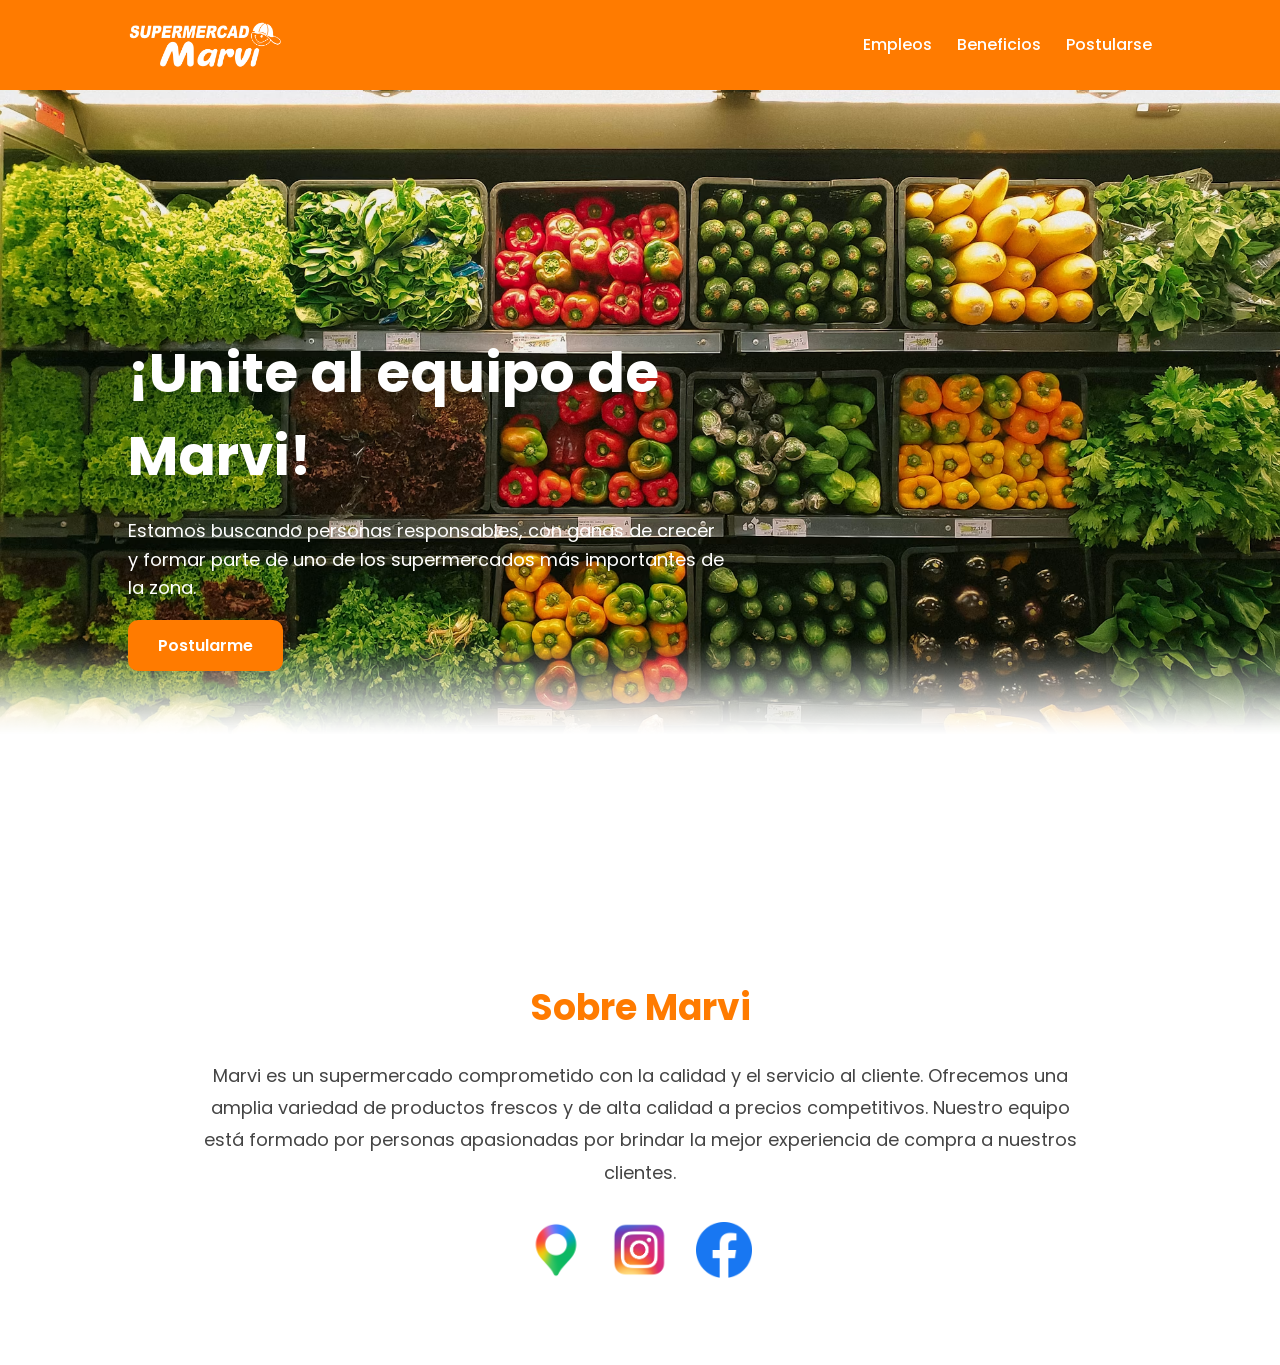
==== proyecto_marvi/HTML/index.html @ 86f33484 "Add files via upload" ====
<!-- HTML/index.html -->
<!DOCTYPE html>
<html lang="es">
<head>
    <meta charset="UTF-8">
    <meta name="viewport" content="width=device-width, initial-scale=1.0">
    <title>Supermercado Marvi</title>

    <!-- CSS -->
    <link rel="stylesheet" href="../CSS/index.css">

    <!-- Fuente -->
    <link href="https://fonts.googleapis.com/css2?family=Poppins:wght@300;400;500;600;700&display=swap" rel="stylesheet">
</head>
<body>

<header>

  <img id="logo" src="../imagenes/logo.png">

    <nav id="navbar">
         
        

        <a href="../HTML/empleos.html">Empleos</a>
        <a href="../HTML/beneficios.html">Beneficios</a>
        <a href="../HTML/postularse.html">Postularse</a>
    </nav>

</header>

<section class="hero">

    <div class="hero-text">

        <h2>¡Unite al equipo de Marvi!</h2>

        <p>
            Estamos buscando personas responsables, con ganas de crecer
            y formar parte de uno de los supermercados más importantes de la zona.
        </p>

        <a href="../HTML/postularse.html" class="btn">Postularme</a>

    </div>
    

</section>

<section class="about-us">
    <div class="about-us-content">
        <h2>Sobre Marvi</h2>
        <p>
            Marvi es un supermercado comprometido con la calidad y el servicio al cliente. 
            Ofrecemos una amplia variedad de productos frescos y de alta calidad a precios competitivos. 
            Nuestro equipo está formado por personas apasionadas por brindar la mejor experiencia de compra a nuestros clientes.
        </p>
        <p>
   
        </p>
<a class="social-icon-link" href="https://maps.app.goo.gl/GpaNL8HamS8X5RxE6" target="_blank" rel="noreferrer noopener" aria-label="Ver ubicación en Google Maps">
                <img src="../imagenes/Google icono.png" alt="Google Maps">
            </a>
                  <a class="social-icon-link" href="https://www.instagram.com/supermercado.marvi/" target="_blank" rel="noreferrer noopener" aria-label="Visitar Instagram de Supermercado Marvi">
                 <img src="../imagenes/icono ig.png" alt="Instagram">
              </a>
                  <a class="social-icon-link" href="https://www.facebook.com/Marvi.Supermercado/?locale=es_LA" target="_blank" rel="noreferrer noopener" aria-label="Visitar Facebook de Supermercado Marvi">
                      <img src="../imagenes/facebook icono.png" alt="Facebook">
                  </a>
    </div>
</section>


</body>
</html>
---- proyecto_marvi/CSS/index.css ----
/* CSS/index.css */

*{
    margin: 0;
    padding: 0;
    box-sizing: border-box;
}

body{
    font-family: 'Poppins', sans-serif;
    background: #f5f5f5;
    color: #222;
}

/* ================= HEADER ================= */

header{

    width: 100%;

    background: #ff7b00;

    color: white;

    display: flex;

    justify-content: space-between;

    align-items: center;

    padding: 20px 10%;

    position: sticky;

    top: 0;

    z-index: 1000;
}

#logo{
   height: 15%;
    width: 15%;
    justify-content: center;
}

nav {
    display: flex;
    align-items: center;
    justify-content: center;
}

nav a{

    color: white;

    text-decoration: none;

    margin-left: 25px;

    font-weight: 500;

    transition: 0.3s;
}

nav a:hover{

    color: #ffe600;
}

/* ================= HERO ================= */

.hero{

    height: 90vh;

    background:
   
    url('../imagenes/background.png') no-repeat;

    background-size: cover;

    background-position: center;

    display: flex;

    align-items: center;

    padding: 0 10%;

    color: white;
}

.hero-text{

    max-width: 600px;
}

.hero h2{

    font-size: 55px;

    margin-bottom: 20px;
}

.hero p{

    font-size: 18px;

    margin-bottom: 30px;

    line-height: 1.6;
}

.btn{

    background: #ff7b00;

    color: white;

    padding: 14px 30px;

    text-decoration: none;

    border-radius: 10px;

    font-weight: 600;

    transition: 0.3s;
}

.btn:hover{

    background: #ff9500;
}

/* ================= EMPLEOS ================= */

.empleos{

    padding: 80px 10%;

    text-align: center;
}

.empleos h2{

    font-size: 60px;

    margin-bottom: 50px;

    color: #ff7b00;
}

.cards{

    display: grid;

    grid-template-columns: repeat(auto-fit, minmax(250px,1fr));

    gap: 30px;
}

/* ================= CARDS ================= */

.card{

    background: white;

    padding: 35px;

    border-radius: 20px;

    box-shadow: 0px 5px 20px rgba(0,0,0,0.08);

    transition: 0.4s;

    cursor: pointer;

    overflow: hidden;

    text-align: center;

    height: 230px;
}

/* HOVER */

.card:hover{

    transform: translateY(-10px);
}

/* ================= TITULOS DE LAS CARDS ================= */

.card h3{

    color: #ff7b00;

    font-size: 38px;

    margin-bottom: 20px;

    min-height: 90px;

    display: flex;

    align-items: center;

    justify-content: center;

    text-align: center;
}

/* TEXTO PRINCIPAL */

.card p{

    font-size: 17px;

    line-height: 1.7;
}

/* ================= INFO OCULTA ================= */

.info-extra{

    opacity: 0;

    max-height: 0;

    overflow: hidden;

    transition: 0.4s ease;

    margin-top: 0;

    text-align: left;
}

/* ================= CARD ABIERTA ================= */

.card.active{

    height: auto;

    transform: scale(1.03);
}

.card.active .info-extra{

    opacity: 1;

    max-height: 500px;

    margin-top: 25px;
}

/* ================= BENEFICIOS ================= */

.beneficios{

    padding: 80px 10%;

    text-align: center;

    background: white;
}

.beneficios h2{

    font-size: 50px;

    margin-bottom: 50px;

    color: #ff7b00;
}

.beneficios-container{

    display: grid;

    grid-template-columns: repeat(auto-fit, minmax(220px,1fr));

    gap: 25px;
}

.beneficio{

    background: #f5f5f5;

    padding: 40px 20px;

    border-radius: 15px;

    transition: 0.3s;
}

.beneficio:hover{

    transform: translateY(-8px);
}

.beneficio span{

    font-size: 50px;
}

.beneficio h3{

    margin-top: 15px;

    font-size: 22px;
}

/* ================= FORMULARIO ================= */

.formulario{

    padding: 80px 10%;

    text-align: center;
}

.formulario h2{

    font-size: 50px;

    margin-bottom: 40px;

    color: #ff7b00;
}

form{

    max-width: 700px;

    margin: auto;

    display: flex;

    flex-direction: column;

    gap: 20px;
}

input,
select,
textarea{

    padding: 15px;

    border-radius: 10px;

    border: 1px solid #ccc;

    font-size: 16px;

    outline: none;
}

input:focus,
select:focus,
textarea:focus{

    border: 1px solid #ff7b00;
}

button{

    background: #ff7b00;

    color: white;

    border: none;

    padding: 15px;

    border-radius: 10px;

    font-size: 18px;

    cursor: pointer;

    transition: 0.3s;
}

button:hover{

    background: #ff9500;
}

/* ================= FOOTER ================= */

footer{

    background: #111;

    color: white;

    text-align: center;

    padding: 25px;

    margin-top: 50px;
}

/* ================= RESPONSIVE ================= */

@media(max-width: 768px){

    header{

        flex-direction: column;

        gap: 15px;
    }

    nav{

        display: flex;

        flex-wrap: wrap;

        justify-content: center;
        
    }

    .hero{

        justify-content: center;

        text-align: center;
    }

    .hero h2{

        font-size: 40px;
    }

    .empleos h2{

        font-size: 42px;
    }

    .card h3{

        font-size: 30px;
    }

    .card{

        height: auto;
    }

}

.about-us{

    padding: 80px 10%;
    background: white;
}

.about-us-content{

    max-width: 900px;
    margin: 0 auto;
    text-align: center;
}

.about-us h2{

    font-size: 36px;
    margin-bottom: 25px;
    color: #ff7b00;
}

.about-us a{

    color: #ff7b00;
    text-decoration: none;
    font-weight: 600;
}

.about-us a:hover{

    text-decoration: underline;
}

.social-icon-link{

    display: inline-flex;

    flex-direction: column;

    align-items: center;

    gap: 8px;

    margin: 15px 12px 0;

    text-decoration: none;
}

.social-icon-link img{

    width: 56px;

    height: 56px;

    object-fit: cover;

    border-radius: 14px;
}

.about-circles{

    display: grid;
    grid-template-columns: repeat(4, 1fr);
    gap: 30px;
    justify-items: center;
    margin-top: 45px;
}

.about-circle{

    width: 150px;
    height: 150px;
    border-radius: 50%;
    background: #ff7b00;
    box-shadow: 0 15px 30px rgba(0, 0, 0, 0.12);
}

.about-us p{

    font-size: 18px;
    line-height: 1.8;
    color: #444;
    margin-bottom: 18px;
}
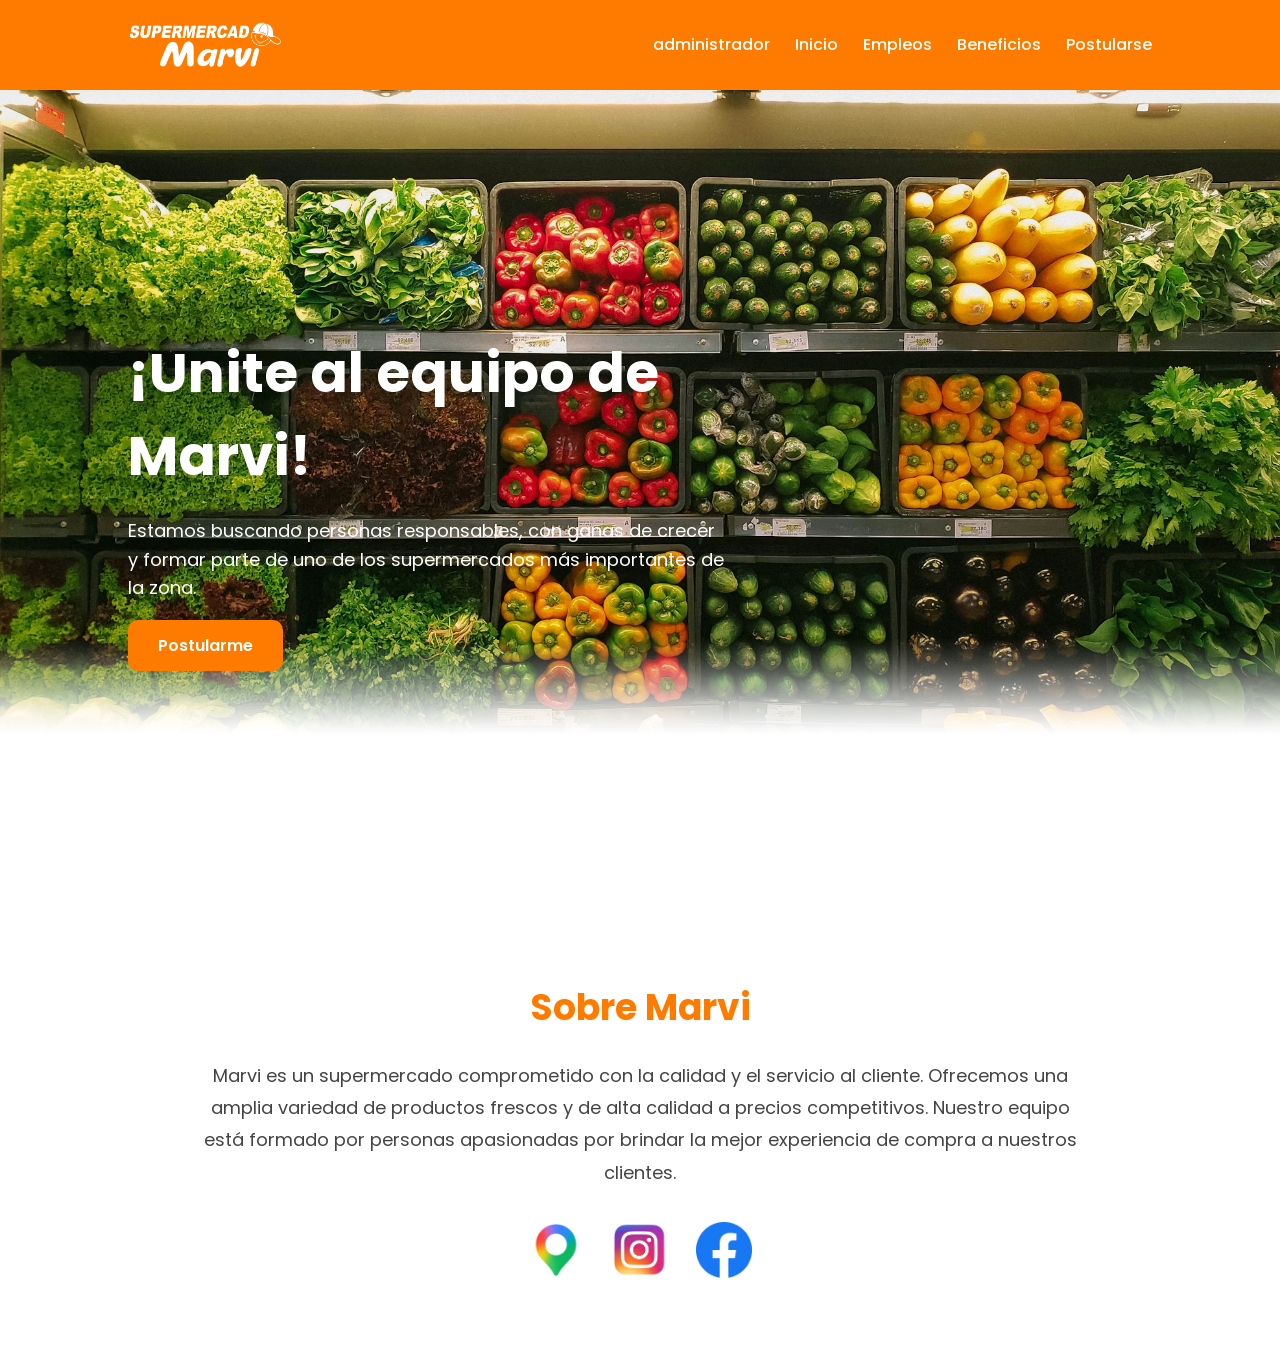
==== commit 0d142e01: "Add files via upload" ====
--- a/proyecto_marvi/HTML/index.html
+++ b/proyecto_marvi/HTML/index.html
@@ -18,15 +18,14 @@
 
   <img id="logo" src="../imagenes/logo.png">
 
-    <nav id="navbar">
-         
-        
-
-        <a href="../HTML/empleos.html">Empleos</a>
-        <a href="../HTML/beneficios.html">Beneficios</a>
-        <a href="../HTML/postularse.html">Postularse</a>
-    </nav>
-
+    <nav>
+        <a href="../HTML/adminstrador.html">administrador</a>
+		<a href="../HTML/index.html">Inicio</a>
+		<a href="../HTML/empleos.html">Empleos</a>
+		<a href="../HTML/beneficios.html">Beneficios</a>
+		<a href="../HTML/postularse.html">Postularse</a>
+	</nav>
+    
 </header>
 
 <section class="hero">
--- a/proyecto_marvi/CSS/index.css
+++ b/proyecto_marvi/CSS/index.css
@@ -389,6 +389,214 @@
     background: #ff9500;
 }
 
+/* ================= ADMINISTRADOR ================= */
+
+.login-page{
+
+    min-height: 100vh;
+
+    background: linear-gradient(135deg, #fff8f0 0%, #f5f5f5 100%);
+}
+
+.login-page header{
+
+    position: static;
+}
+
+.login-page header > a{
+
+    display: flex;
+}
+
+.login-section{
+
+    min-height: calc(100vh - 91px);
+
+    display: flex;
+
+    align-items: center;
+
+    justify-content: center;
+
+    padding: 60px 20px;
+}
+
+.login-card{
+
+    width: min(100%, 460px);
+
+    background: white;
+
+    padding: 45px;
+
+    border-radius: 20px;
+
+    box-shadow: 0px 8px 30px rgba(0,0,0,0.10);
+
+    text-align: center;
+}
+
+.login-eyebrow{
+
+    color: #ff7b00;
+
+    font-size: 13px;
+
+    font-weight: 700;
+
+    letter-spacing: 1px;
+
+    text-transform: uppercase;
+}
+
+.login-card h1{
+
+    margin: 10px 0 8px;
+
+    color: #222;
+
+    font-size: 36px;
+}
+
+.login-intro{
+
+    margin: 0 0 20px;
+
+    color: #666;
+
+    font-size: 18px;
+
+    line-height: 1.6;
+
+    text-align: left;
+}
+
+.login-form{
+
+    gap: 18px;
+
+    text-align: left;
+}
+
+.login-field{
+
+    display: flex;
+
+    flex-direction: column;
+
+    gap: 8px;
+}
+
+.login-field label{
+
+    color: #333;
+
+    font-size: 14px;
+
+    font-weight: 600;
+}
+
+.login-field input{
+
+    width: 100%;
+}
+
+.login-form button{
+
+    width: 100%;
+
+    margin-top: 5px;
+}
+
+.login-back-link{
+
+    display: inline-block;
+
+    margin-top: 25px;
+
+    color: #ff7b00;
+
+    font-size: 14px;
+
+    font-weight: 600;
+
+    text-decoration: none;
+}
+
+.login-back-link:hover{
+
+    color: #ff9500;
+}
+
+.administrador-intro{
+
+    margin: -20px auto 30px;
+
+    color: #555;
+}
+
+.tabla-contenedor{
+
+    max-width: 1100px;
+
+    margin: auto;
+
+    overflow-x: auto;
+
+    background: white;
+
+    border-radius: 10px;
+
+    box-shadow: 0px 5px 20px rgba(0,0,0,0.08);
+}
+
+table{
+
+    width: 100%;
+
+    border-collapse: collapse;
+
+    min-width: 760px;
+
+    text-align: left;
+}
+
+th,
+td{
+
+    padding: 16px;
+
+    border-bottom: 1px solid #eee;
+}
+
+th{
+
+    background: #ff7b00;
+
+    color: white;
+}
+
+td a{
+
+    color: #ff7b00;
+
+    font-weight: 600;
+
+    text-decoration: none;
+}
+
+td a:hover{
+
+    text-decoration: underline;
+}
+
+.admin-message{
+
+    margin-top: 15px;
+
+    color: #c62828;
+}
+
 /* ================= FOOTER ================= */
 
 footer{
@@ -435,6 +643,11 @@
     .hero h2{
 
         font-size: 40px;
+    }
+
+    .login-card{
+
+        padding: 35px 25px;
     }
 
     .empleos h2{
@@ -536,4 +749,127 @@
     line-height: 1.8;
     color: #444;
     margin-bottom: 18px;
+}
+.login-section {
+	min-height: calc(100vh - 90px);
+	display: flex;
+	justify-content: center;
+	align-items: center;
+	padding: 60px 20px;
+	background: #f7f8fa;
+}
+
+.login-card {
+	width: 100%;
+	max-width: 460px;
+	background: #ffffff;
+	padding: 42px 45px;
+	border: 1px solid #e6e8ec;
+	border-radius: 14px;
+	box-shadow: 0 12px 35px rgba(0, 0, 0, 0.08);
+}
+
+.login-header {
+	margin-bottom: 32px;
+	text-align: center;
+}
+
+.login-header h1 {
+	margin: 0 0 10px;
+	font-size: 28px;
+	font-weight: 600;
+	color: #222;
+}
+
+.login-header p {
+	margin: 0;
+	font-size: 14px;
+	line-height: 1.6;
+	color: #6b7280;
+}
+
+.login-form {
+	display: flex;
+	flex-direction: column;
+	gap: 22px;
+}
+
+.login-field {
+	display: flex;
+	flex-direction: column;
+	gap: 8px;
+}
+
+.login-field label {
+	font-size: 14px;
+	font-weight: 500;
+	color: #333;
+}
+
+.login-field input {
+	width: 100%;
+	box-sizing: border-box;
+	padding: 13px 15px;
+	border: 1px solid #d9dde3;
+	border-radius: 8px;
+	background: #fff;
+	font-family: 'Poppins', sans-serif;
+	font-size: 14px;
+	color: #333;
+	outline: none;
+	transition: border-color 0.2s ease, box-shadow 0.2s ease;
+}
+
+.login-field input::placeholder {
+	color: #a1a7b0;
+}
+
+.login-field input:focus {
+	border-color: #999;
+	box-shadow: 0 0 0 3px rgba(0, 0, 0, 0.05);
+}
+
+.login-form button {
+	margin-top: 6px;
+	width: 100%;
+	padding: 14px;
+	border: none;
+	border-radius: 8px;
+	background: #222;
+	color: #fff;
+	font-family: 'Poppins', sans-serif;
+	font-size: 14px;
+	font-weight: 500;
+	cursor: pointer;
+	transition: background 0.2s ease, transform 0.2s ease;
+}
+
+.login-form button:hover {
+	background: #333;
+	transform: translateY(-1px);
+}
+
+.login-form button:active {
+	transform: translateY(0);
+}
+
+
+/* =========================
+   RESPONSIVE
+========================= */
+
+@media (max-width: 600px) {
+
+	.login-section {
+		padding: 40px 16px;
+	}
+
+	.login-card {
+		padding: 32px 25px;
+		border-radius: 12px;
+	}
+
+	.login-header h1 {
+		font-size: 24px;
+	}
 }
